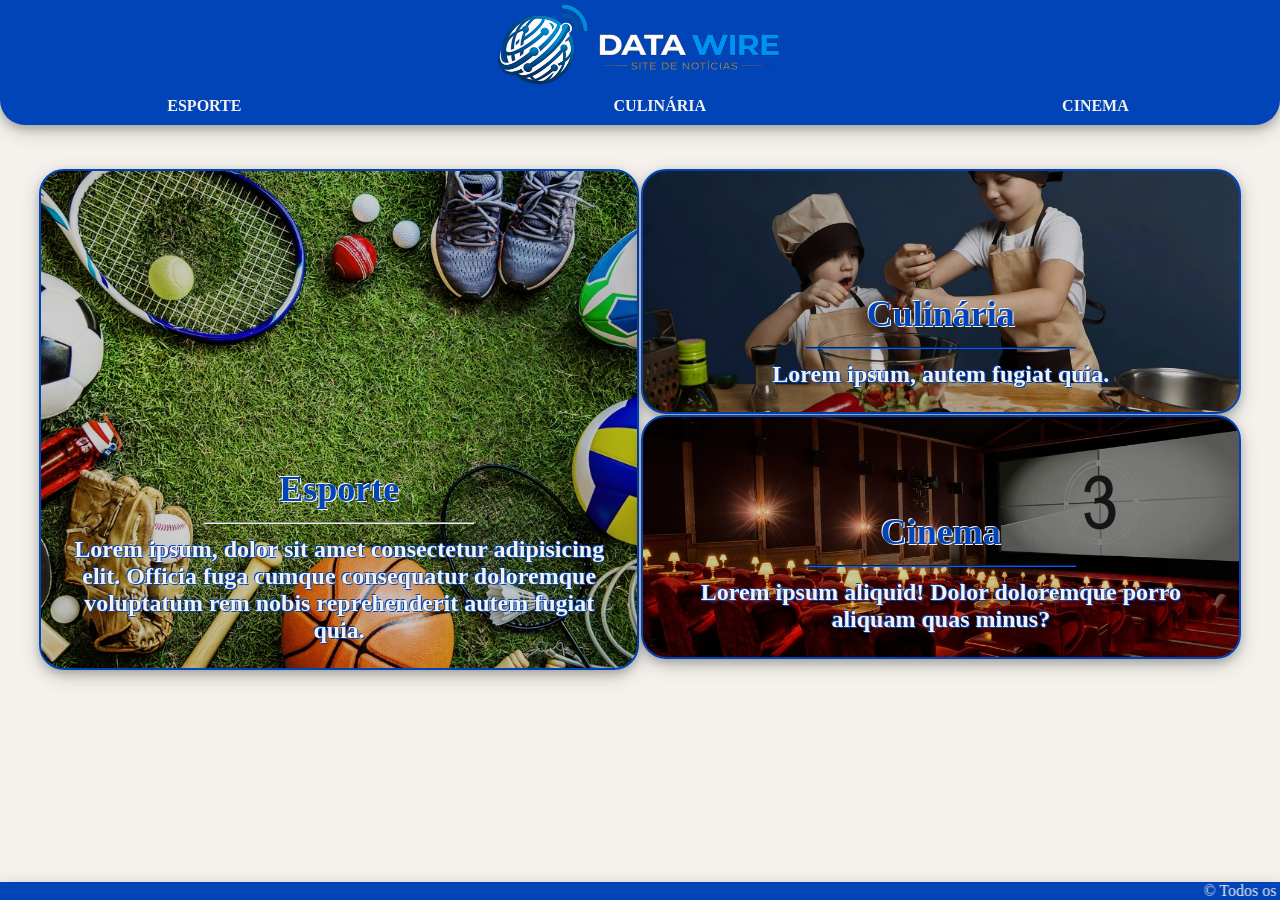
==== index.html @ 998877c6 "Add files via upload" ====
<!DOCTYPE html>
<html lang="pt-br">
<head>
    <meta charset="UTF-8">
    <meta name="viewport" content="width=device-width, initial-scale=1.0">

    <link rel="icon" type="image/x-icon" href="image/logo/logo.png">
    <title>DataWire</title>

    <link rel="stylesheet" href="css/menu.css">
</head>
<body>
    <header>
        <div class="linha1">
            <a href="index.html"><img src="image/logo/logo2.png" alt=""></a>
        </div>
        <div class="linha2">
            <table>
                <th><a href="html/noticia1.html">ESPORTE</a></th>
                <th><a href="">CULINÁRIA</a></th>
                <th><a href="">CINEMA</a></th>
            </table>
        </div>
    </header>
    <div class="conteudo">
        <div class="esquerda">
            <div class="noticia" href="html/noticia1.html" style="background-image: url(image/background/esporte.jpg);">
                <a href="html/noticia1.html">
                    <div class="fundo">
                        <h2>Esporte</h2>
                        <hr>
                        <strong><p>Lorem ipsum, dolor sit amet consectetur adipisicing elit. Officia fuga cumque consequatur doloremque voluptatum rem nobis reprehenderit autem fugiat quia.</p></strong>
                    </div>
                </a>
            </div>
        </div>
        <div class="direita">
            <div class="noticia" id="metade" style="background-image: url(image/background/culinaria.jpg);">
                <a href="" id="2">
                    <div class="fundo">
                        <h2>Culinária</h2>
                        <hr>
                        <strong><p>Lorem ipsum, autem fugiat quia.</p></strong>
                    </div>
                </a>
            </div>
            <div class="noticia" id="metade" style="background-image: url(image/background/cinema.jpg);">
                <a href="" id="3">
                    <div class="fundo">
                        <h2>Cinema</h2>
                        <hr>
                        <strong><p>Lorem ipsum aliquid! Dolor doloremque porro aliquam quas minus?</p></strong>
                    </div>
                </a>
            </div>
        </div>
    </div>

    <div class="menu">
        
    </div>

    <marquee behavior="scrool" direction="left">
        © Todos os direitos reservados. Trabalho realizado pelos seguintes integrantes: Francisco, Gabriel, Giovanna, Miguel, Patricia, Ronaldo e Vinicius
    </marquee>
</body>
</html>
---- css/menu.css ----
:root {
    --corPrincipal: rgb(0, 68, 184);
    --sombra: 0 4px 8px 0 rgba(0, 0, 0, 0.2), 0 6px 20px 0 rgba(0, 0, 0, 0.19);
    --most-white:#F5F2ED;
}

body {
    border: aqua none 5px;
    margin: auto;
    background-color: var(--most-white);
}
header{
    background-color: var(--corPrincipal);
    color: var(--most-white);
    margin: auto;
    margin-top: 0;
    height: 125px;
    text-align: center;
    flex-direction: row;
    border-radius: 0 0 25px 25px;
    box-shadow: var(--sombra);
}
.linha1 {
    height: 70%;
}
.linha1 img {
    height: 100%;
    width: auto;
}
.linha2 {
    height: 30%;
}
.linha2 table {
    width: 100%;
    height: 100%;
}

.conteudo {
    border: gold none 5px;
    margin: 3%;
    margin-bottom: 0%;
    height: 550px;
    display: flex;
    flex-direction: row;
}
.esquerda {
    border: rgb(83, 0, 83) none 5px;
    margin-top: 5px;
    height: 95%;
    width: 50%;
}
.direita {
    border: green none 5px;
    margin-top: 5px;
    height: 95%;
    width: 50%;
}
.noticia {
    border: var(--corPrincipal) solid 2px;
    margin: 1px;
    height: 95%;
    display: flex;
    flex-direction: column;
    border-radius: 25px;
    box-shadow: var(--sombra);
    

    background-size: cover;
    background-position: center;
    background-repeat: no-repeat;
}
#metade {
    height: 46%;
}

a {
    height: 100%;
    width: 100%;
    color: var(--most-white);
    text-decoration: none;
}
a .fundo {
    height: 100%;
    display: flex;
    flex-direction: column;
    color: var(--most-white);
    text-shadow: var(--corPrincipal) 1px 1px, var(--corPrincipal) -1px -1px;
    text-align: center;
    font-size: 150%;
    background-color: rgba(0, 0, 0, 0.19);
    border-radius: 25px;
    padding-left: 5%;
    padding-right: 5%;
}
.fundo h2 {
    margin-top: auto;
    margin-bottom: 0%;
    color: var(--corPrincipal);
    text-shadow: var(--most-white) 1px 1px, var(--most-white) -1px -1px;
}
.fundo p {
    margin-top: 0%;
}

hr {
    color: var(--corPrincipal);
    width: 50%;
}

.menu {
    position: fixed;
    left: 0;
    top: 0;
    width: 250px;
    height: 100%;
    border: black solid 5px;
    background-color: antiquewhite;
    display: none;
}

marquee {
    background-color: var(--corPrincipal);
    position: fixed;
    left: 0;
    bottom: 0;
    color: var(--most-white);
    box-shadow: var(--sombra);
}
::selection {
    background-color: var(--most-white);
    color: var(--corPrincipal);
}
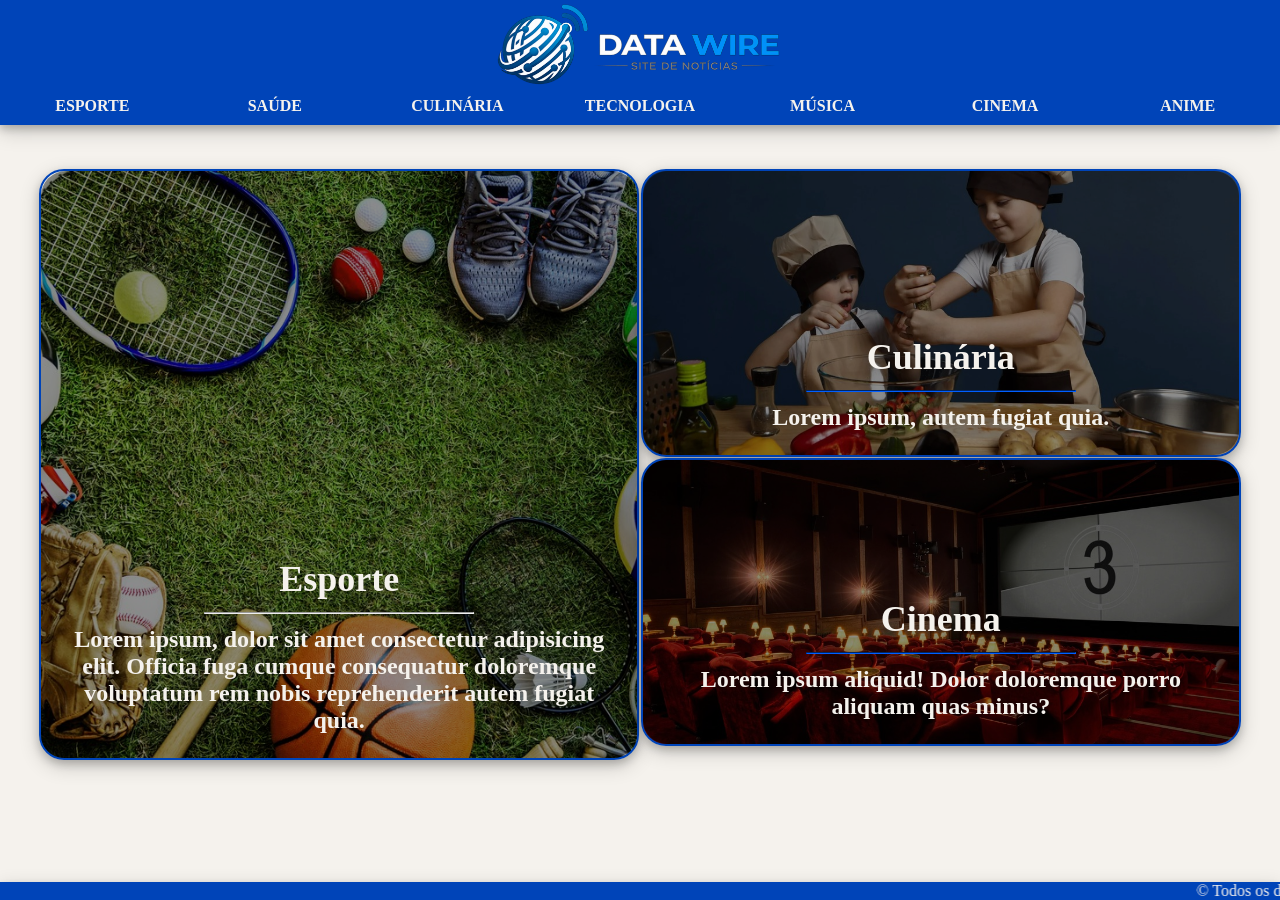
==== commit 5f4fa87b: "Add files via upload" ====
--- a/index.html
+++ b/index.html
@@ -10,18 +10,35 @@
     <link rel="stylesheet" href="css/menu.css">
 </head>
 <body>
-    <header>
+    <div class="header">
         <div class="linha1">
             <a href="index.html"><img src="image/logo/logo2.png" alt=""></a>
         </div>
         <div class="linha2">
             <table>
+                <!--Tema Esporte-->
                 <th><a href="html/noticia1.html">ESPORTE</a></th>
+
+                <!--Tema Saúde-->
+                <th><a href="">SAÚDE</a></th>
+
+                <!--Tema Culinária-->
                 <th><a href="">CULINÁRIA</a></th>
+
+                <!--Tema Tecnologia-->
+                <th><a href="">TECNOLOGIA</a></th>
+
+                <!--Tema Música-->
+                <th><a href="">MÚSICA</a></th>
+
+                <!--Tema Cinema-->
                 <th><a href="">CINEMA</a></th>
+
+                <!--Tema Anime-->
+                <th><a href="">ANIME</a></th>
             </table>
         </div>
-    </header>
+    </div>
     <div class="conteudo">
         <div class="esquerda">
             <div class="noticia" href="html/noticia1.html" style="background-image: url(image/background/esporte.jpg);">
@@ -56,10 +73,6 @@
         </div>
     </div>
 
-    <div class="menu">
-        
-    </div>
-
     <marquee behavior="scrool" direction="left">
         © Todos os direitos reservados. Trabalho realizado pelos seguintes integrantes: Francisco, Gabriel, Giovanna, Miguel, Patricia, Ronaldo e Vinicius
     </marquee>
--- a/css/menu.css
+++ b/css/menu.css
@@ -1,24 +1,19 @@
-:root {
-    --corPrincipal: rgb(0, 68, 184);
-    --sombra: 0 4px 8px 0 rgba(0, 0, 0, 0.2), 0 6px 20px 0 rgba(0, 0, 0, 0.19);
-    --most-white:#F5F2ED;
-}
-
 body {
     border: aqua none 5px;
     margin: auto;
-    background-color: var(--most-white);
+    background-color: #F5F2ED;
 }
-header{
-    background-color: var(--corPrincipal);
-    color: var(--most-white);
+
+/* Aqui estão as configurações do cabeçalho, com os principais links */
+.header{
+    background-color: rgb(0, 68, 184);
+    color: #F5F2ED;
     margin: auto;
     margin-top: 0;
     height: 125px;
     text-align: center;
     flex-direction: row;
-    border-radius: 0 0 25px 25px;
-    box-shadow: var(--sombra);
+    box-shadow: 0 4px 8px 0 rgba(0, 0, 0, 0.2), 0 6px 20px 0 rgba(0, 0, 0, 0.19);
 }
 .linha1 {
     height: 70%;
@@ -34,35 +29,35 @@
     width: 100%;
     height: 100%;
 }
+th {
+    width: 14%;
+}
 
+/* Aqui estão as configurações gerais do conteúdo */
 .conteudo {
-    border: gold none 5px;
     margin: 3%;
-    margin-bottom: 0%;
-    height: 550px;
+    height: 650px;
     display: flex;
     flex-direction: row;
 }
 .esquerda {
-    border: rgb(83, 0, 83) none 5px;
     margin-top: 5px;
     height: 95%;
     width: 50%;
 }
 .direita {
-    border: green none 5px;
     margin-top: 5px;
     height: 95%;
     width: 50%;
 }
 .noticia {
-    border: var(--corPrincipal) solid 2px;
+    border: rgb(0, 68, 184) solid 2px;
     margin: 1px;
     height: 95%;
     display: flex;
     flex-direction: column;
     border-radius: 25px;
-    box-shadow: var(--sombra);
+    box-shadow: 0 4px 8px 0 rgba(0, 0, 0, 0.2), 0 6px 20px 0 rgba(0, 0, 0, 0.19);
     
 
     background-size: cover;
@@ -73,21 +68,21 @@
     height: 46%;
 }
 
+/* Aqui estão as configurações de todos os links da tag "a" */
 a {
     height: 100%;
     width: 100%;
-    color: var(--most-white);
+    color: #F5F2ED;
     text-decoration: none;
 }
 a .fundo {
     height: 100%;
     display: flex;
     flex-direction: column;
-    color: var(--most-white);
-    text-shadow: var(--corPrincipal) 1px 1px, var(--corPrincipal) -1px -1px;
+    color: #F5F2ED;
     text-align: center;
     font-size: 150%;
-    background-color: rgba(0, 0, 0, 0.19);
+    background-color: rgba(0, 0, 0, 0.45);
     border-radius: 25px;
     padding-left: 5%;
     padding-right: 5%;
@@ -95,38 +90,29 @@
 .fundo h2 {
     margin-top: auto;
     margin-bottom: 0%;
-    color: var(--corPrincipal);
-    text-shadow: var(--most-white) 1px 1px, var(--most-white) -1px -1px;
+    color: #F5F2ED;
 }
 .fundo p {
     margin-top: 0%;
 }
 
 hr {
-    color: var(--corPrincipal);
+    color: rgb(0, 68, 184);
     width: 50%;
 }
 
-.menu {
-    position: fixed;
-    left: 0;
-    top: 0;
-    width: 250px;
-    height: 100%;
-    border: black solid 5px;
-    background-color: antiquewhite;
-    display: none;
-}
-
+/* Aqui estão as configurações do marquee */
 marquee {
-    background-color: var(--corPrincipal);
+    background-color: rgb(0, 68, 184);
     position: fixed;
     left: 0;
     bottom: 0;
-    color: var(--most-white);
-    box-shadow: var(--sombra);
+    color: #F5F2ED;
+    box-shadow: 0 4px 8px 0 rgba(0, 0, 0, 0.2), 0 6px 20px 0 rgba(0, 0, 0, 0.19);
 }
+
+/* Esse comando serve para o texto que estiver selecionado mude para as configurações abaixo */
 ::selection {
-    background-color: var(--most-white);
-    color: var(--corPrincipal);
+    background-color: #F5F2ED;
+    color: rgb(0, 68, 184);
 }
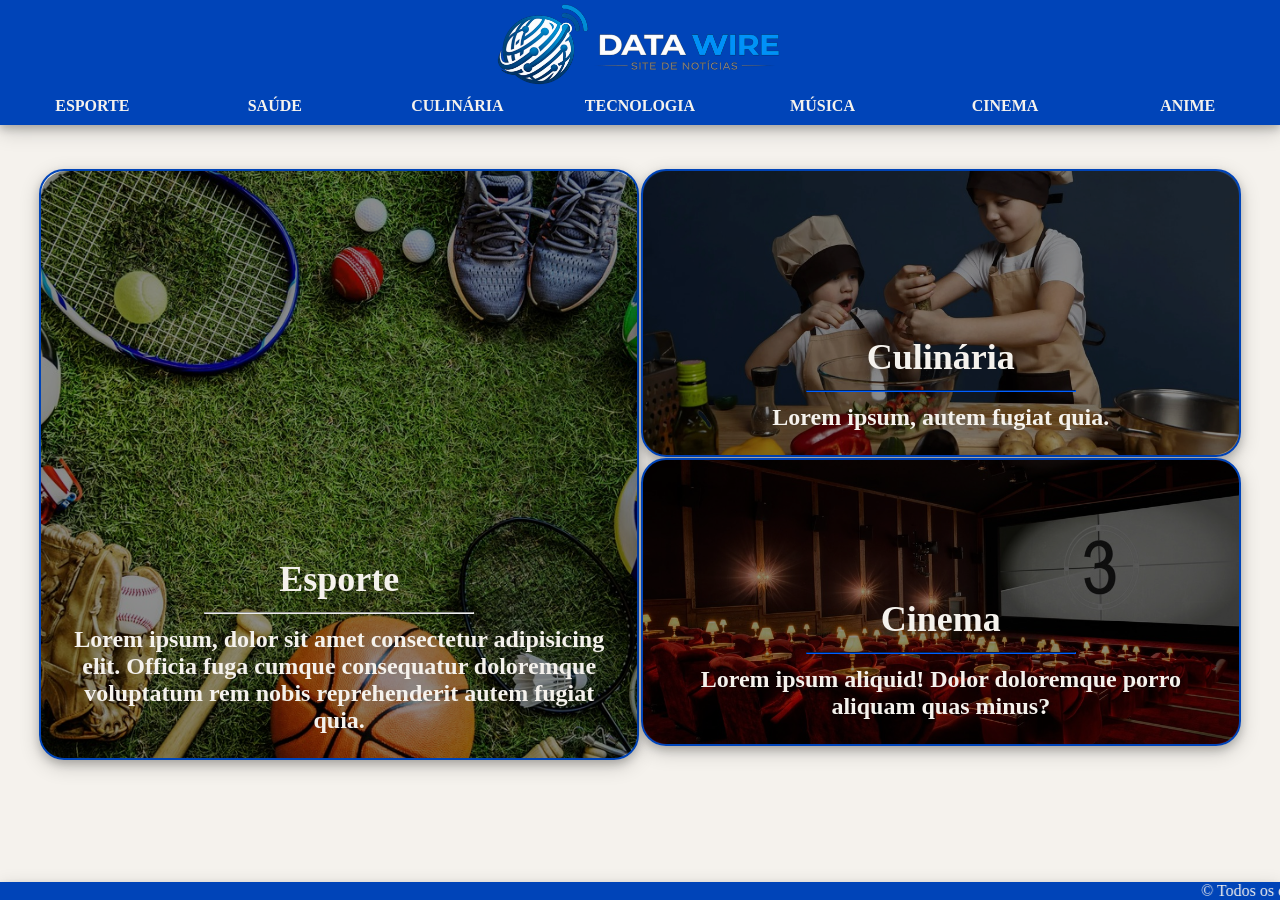
==== commit c9a33e9e: "Update index.html" ====
--- a/index.html
+++ b/index.html
@@ -74,7 +74,7 @@
     </div>
 
     <marquee behavior="scrool" direction="left">
-        © Todos os direitos reservados. Trabalho realizado pelos seguintes integrantes: Francisco, Gabriel, Giovanna, Miguel, Patricia, Ronaldo e Vinicius
+        © Todos os direitos reservados. Trabalho realizado pelos seguintes integrantes: Francisco, Gabriel, Giovanna, João, Miguel, Patricia, Ronaldo e Vinicius
     </marquee>
 </body>
-</html>+</html>
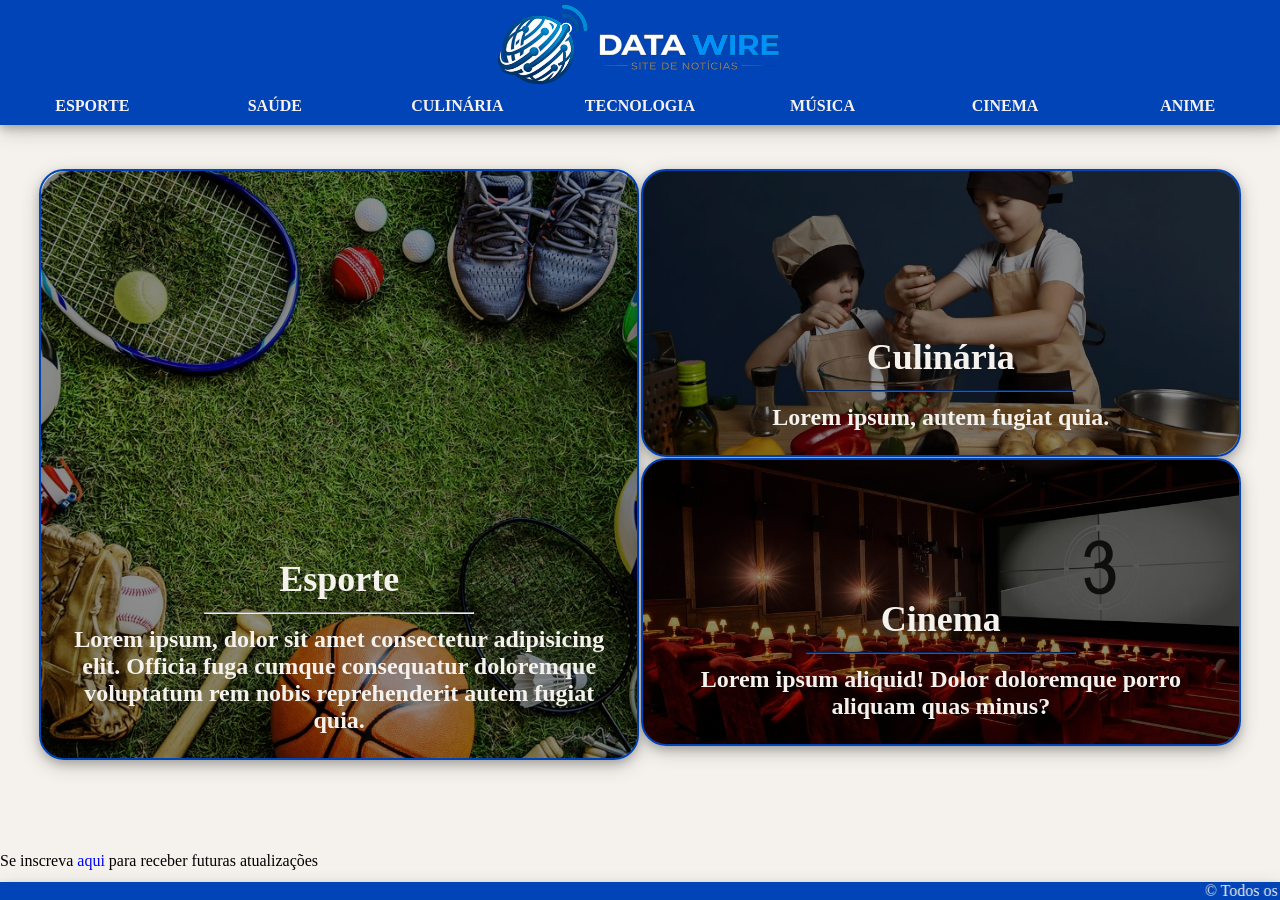
==== commit 96c6eaa7: "Add files via upload" ====
--- a/index.html
+++ b/index.html
@@ -73,8 +73,12 @@
         </div>
     </div>
 
+    <div>
+        <p>Se inscreva <a href="" style="color: blue;">aqui</a> para receber futuras atualizações</p>
+    </div>
+
     <marquee behavior="scrool" direction="left">
         © Todos os direitos reservados. Trabalho realizado pelos seguintes integrantes: Francisco, Gabriel, Giovanna, João, Miguel, Patricia, Ronaldo e Vinicius
     </marquee>
 </body>
-</html>
+</html>
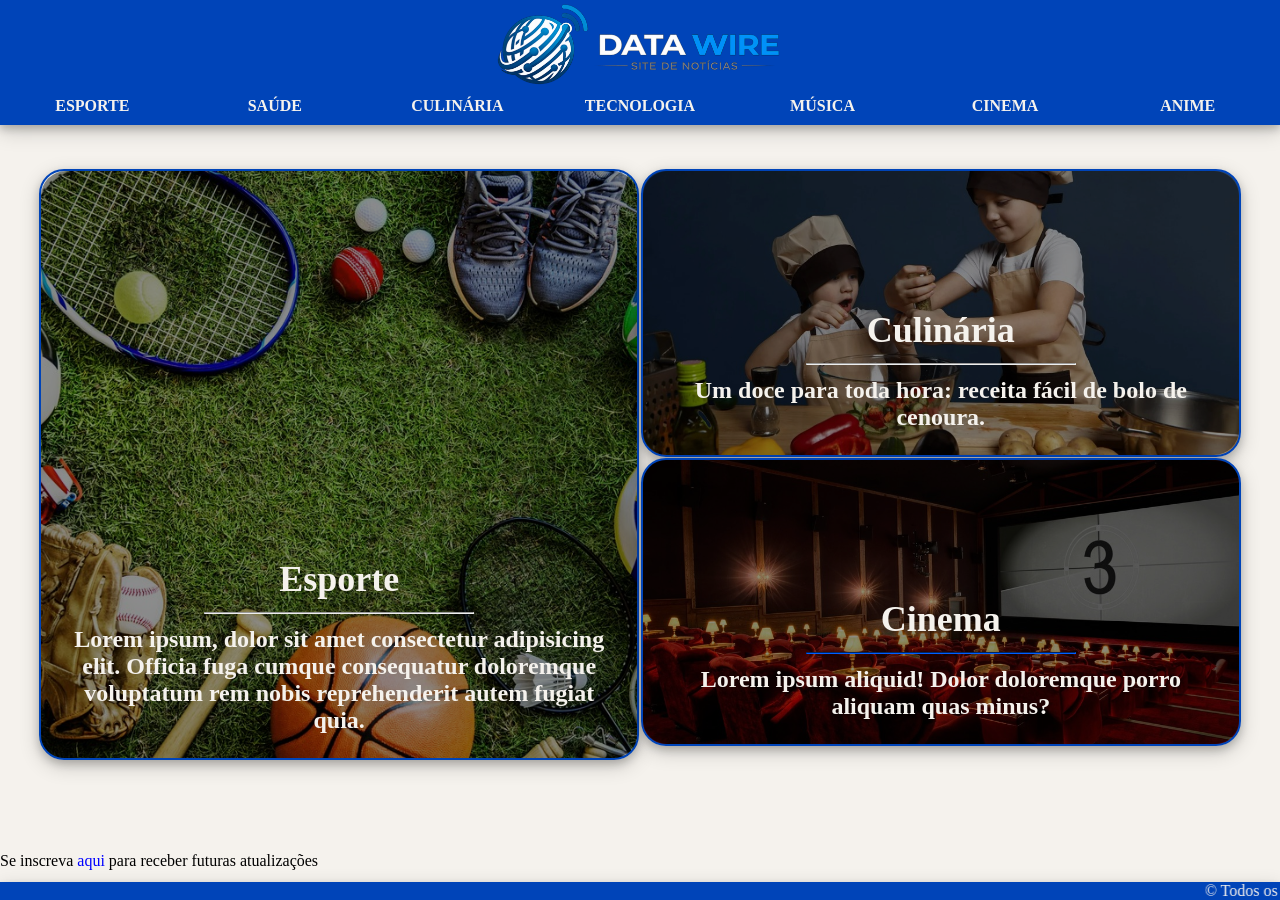
==== commit b5a8e017: "Add files via upload" ====
--- a/index.html
+++ b/index.html
@@ -23,7 +23,7 @@
                 <th><a href="">SAÚDE</a></th>
 
                 <!--Tema Culinária-->
-                <th><a href="">CULINÁRIA</a></th>
+                <th><a href="html/culinaria.html">CULINÁRIA</a></th>
 
                 <!--Tema Tecnologia-->
                 <th><a href="">TECNOLOGIA</a></th>
@@ -53,11 +53,11 @@
         </div>
         <div class="direita">
             <div class="noticia" id="metade" style="background-image: url(image/background/culinaria.jpg);">
-                <a href="" id="2">
+                <a href="html/culinaria.html" id="2">
                     <div class="fundo">
                         <h2>Culinária</h2>
                         <hr>
-                        <strong><p>Lorem ipsum, autem fugiat quia.</p></strong>
+                        <strong><p>Um doce para toda hora: receita fácil de bolo de cenoura.</p></strong>
                     </div>
                 </a>
             </div>
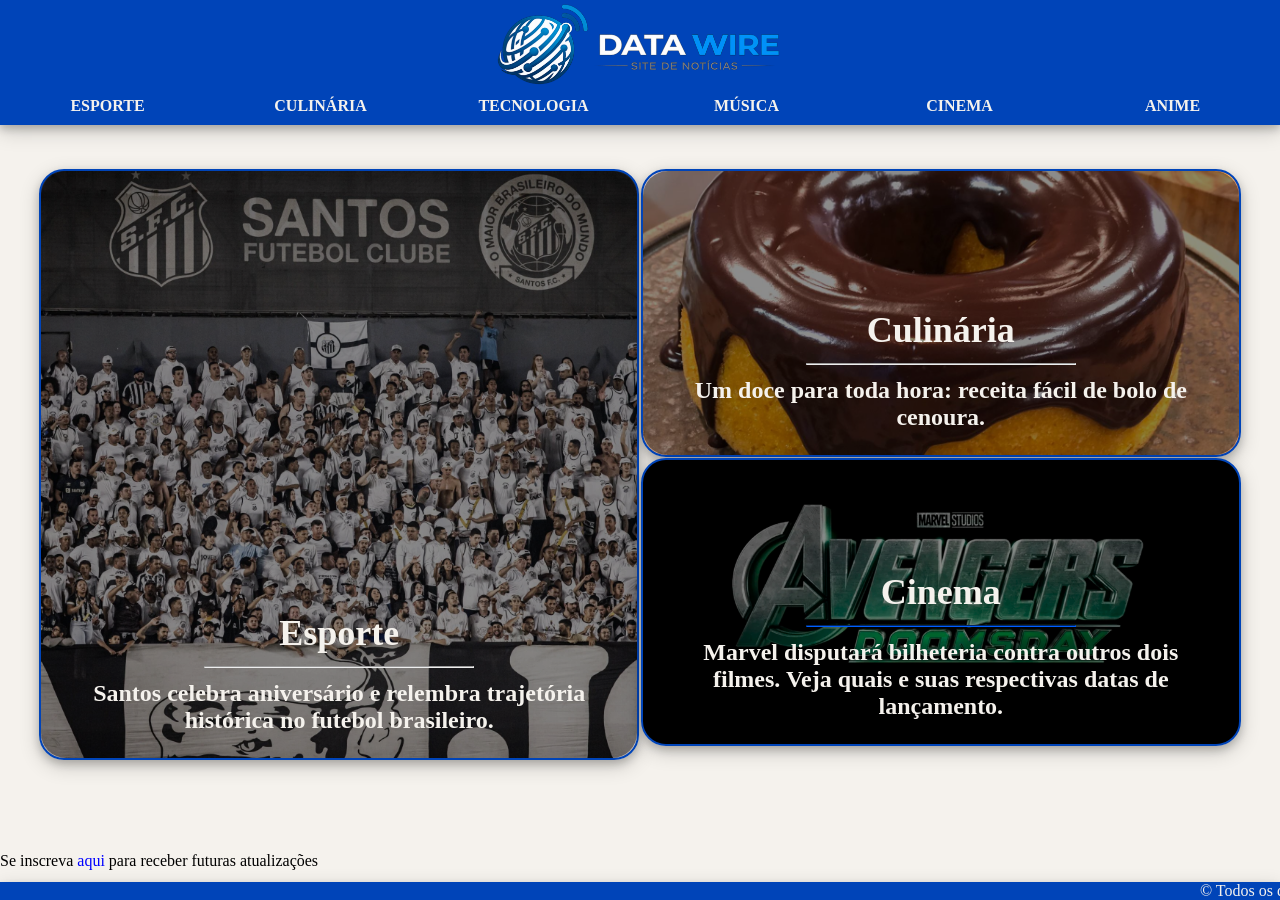
==== commit 99b60c89: "Add files via upload" ====
--- a/index.html
+++ b/index.html
@@ -17,10 +17,7 @@
         <div class="linha2">
             <table>
                 <!--Tema Esporte-->
-                <th><a href="html/noticia1.html">ESPORTE</a></th>
-
-                <!--Tema Saúde-->
-                <th><a href="">SAÚDE</a></th>
+                <th><a href="html/esporte.html">ESPORTE</a></th>
 
                 <!--Tema Culinária-->
                 <th><a href="html/culinaria.html">CULINÁRIA</a></th>
@@ -32,27 +29,27 @@
                 <th><a href="">MÚSICA</a></th>
 
                 <!--Tema Cinema-->
-                <th><a href="">CINEMA</a></th>
+                <th><a href="html/cinema.html">CINEMA</a></th>
 
                 <!--Tema Anime-->
-                <th><a href="">ANIME</a></th>
+                <th><a href="html/anime.html">ANIME</a></th>
             </table>
         </div>
     </div>
     <div class="conteudo">
         <div class="esquerda">
-            <div class="noticia" href="html/noticia1.html" style="background-image: url(image/background/esporte.jpg);">
+            <div class="noticia" href="html/noticia1.html" style="background-image: url(image/background/santos.webp);">
                 <a href="html/noticia1.html">
                     <div class="fundo">
                         <h2>Esporte</h2>
                         <hr>
-                        <strong><p>Lorem ipsum, dolor sit amet consectetur adipisicing elit. Officia fuga cumque consequatur doloremque voluptatum rem nobis reprehenderit autem fugiat quia.</p></strong>
+                        <strong><p>Santos celebra aniversário e relembra trajetória histórica no futebol brasileiro.</p></strong>
                     </div>
                 </a>
             </div>
         </div>
         <div class="direita">
-            <div class="noticia" id="metade" style="background-image: url(image/background/culinaria.jpg);">
+            <div class="noticia" id="metade" style="background-image: url(image/background/bolo.jpg);">
                 <a href="html/culinaria.html" id="2">
                     <div class="fundo">
                         <h2>Culinária</h2>
@@ -61,12 +58,12 @@
                     </div>
                 </a>
             </div>
-            <div class="noticia" id="metade" style="background-image: url(image/background/cinema.jpg);">
+            <div class="noticia" id="metade" style="background-image: url(image/background/vingadores\ 5.jpg);">
                 <a href="" id="3">
                     <div class="fundo">
                         <h2>Cinema</h2>
                         <hr>
-                        <strong><p>Lorem ipsum aliquid! Dolor doloremque porro aliquam quas minus?</p></strong>
+                        <strong><p>Marvel disputará bilheteria contra outros dois filmes. Veja quais e suas respectivas datas de lançamento.</p></strong>
                     </div>
                 </a>
             </div>
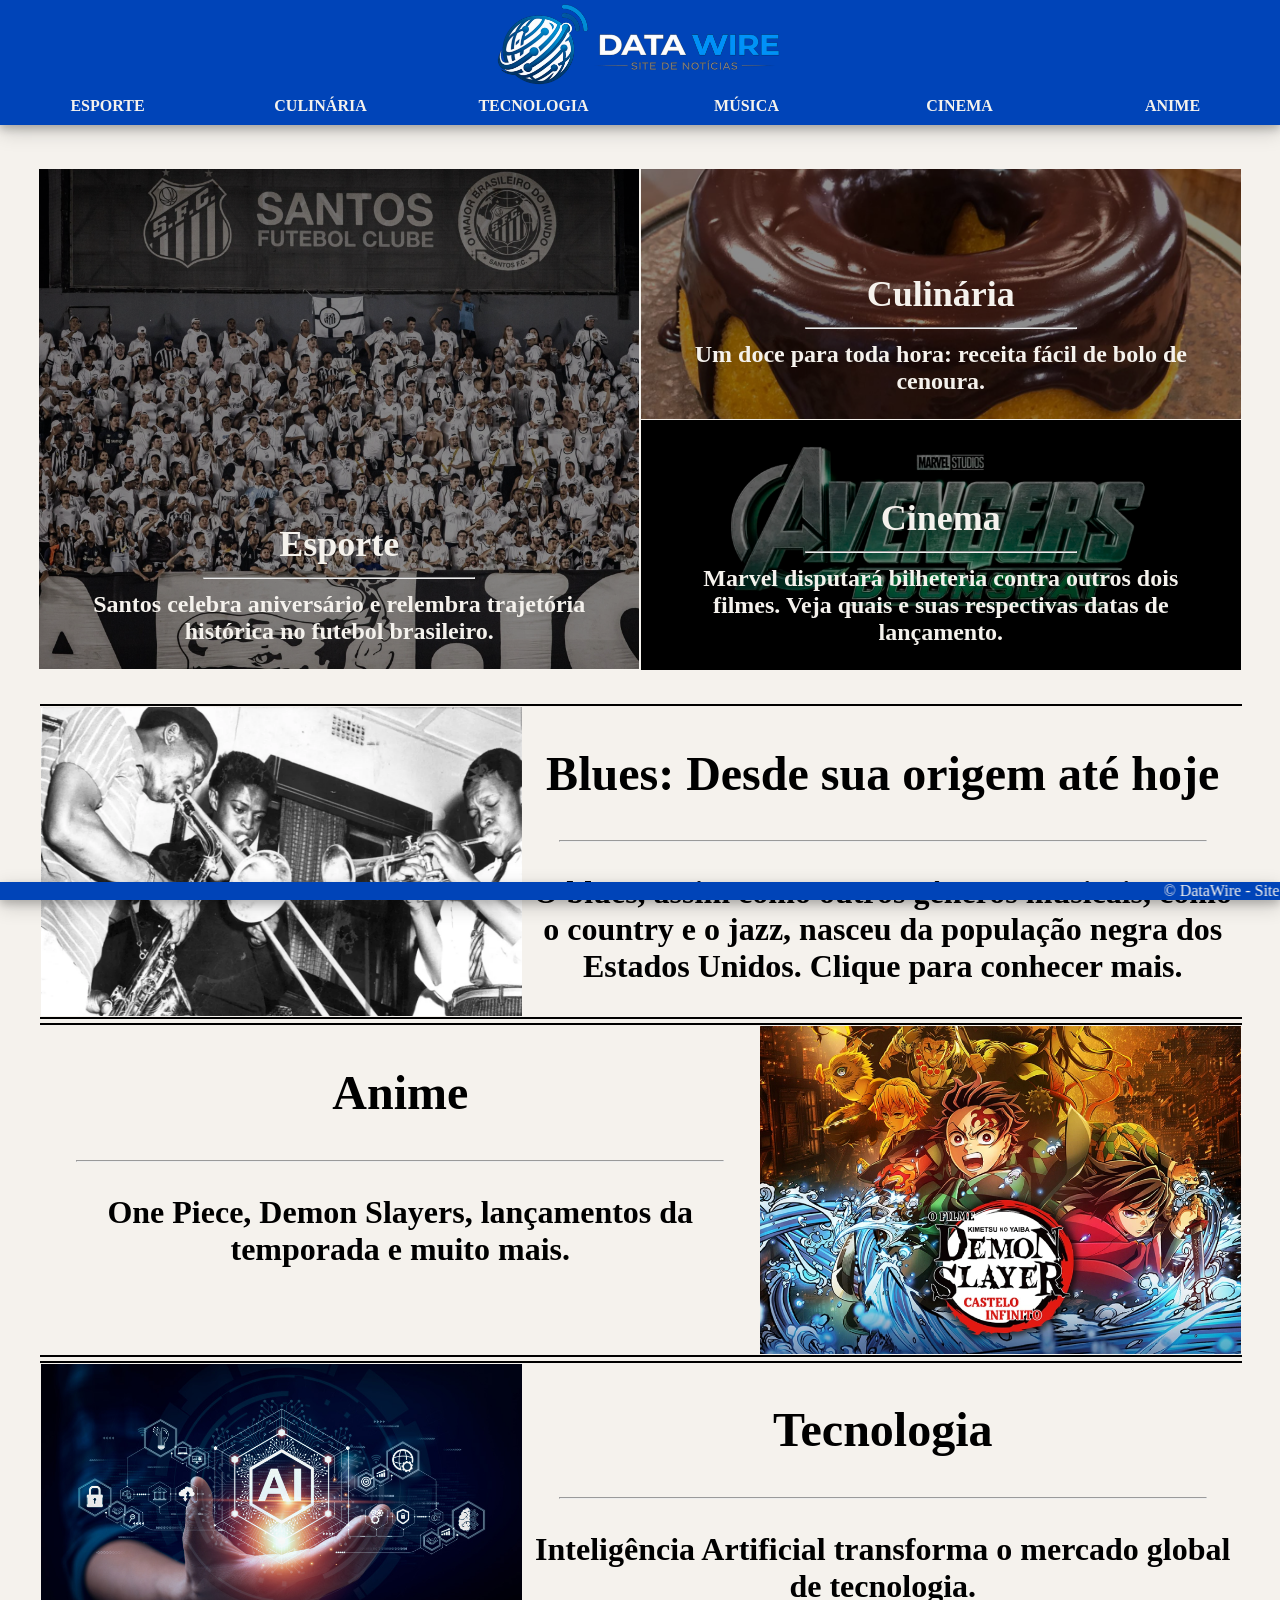
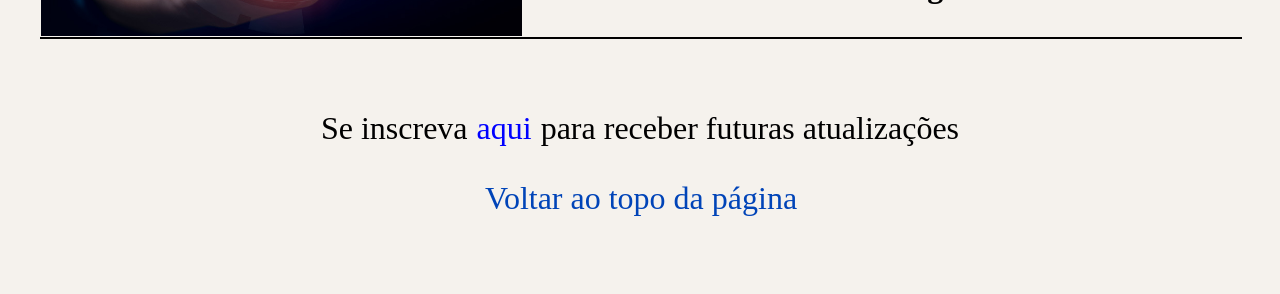
==== commit fd26f967: "Add files via upload" ====
--- a/index.html
+++ b/index.html
@@ -23,10 +23,10 @@
                 <th><a href="html/culinaria.html">CULINÁRIA</a></th>
 
                 <!--Tema Tecnologia-->
-                <th><a href="">TECNOLOGIA</a></th>
+                <th><a href="html/tecnologia.html">TECNOLOGIA</a></th>
 
                 <!--Tema Música-->
-                <th><a href="">MÚSICA</a></th>
+                <th><a href="html/musica.html">MÚSICA</a></th>
 
                 <!--Tema Cinema-->
                 <th><a href="html/cinema.html">CINEMA</a></th>
@@ -39,7 +39,7 @@
     <div class="conteudo">
         <div class="esquerda">
             <div class="noticia" href="html/noticia1.html" style="background-image: url(image/background/santos.webp);">
-                <a href="html/noticia1.html">
+                <a href="html/esporte.html">
                     <div class="fundo">
                         <h2>Esporte</h2>
                         <hr>
@@ -59,7 +59,7 @@
                 </a>
             </div>
             <div class="noticia" id="metade" style="background-image: url(image/background/vingadores\ 5.jpg);">
-                <a href="" id="3">
+                <a href="html/cinema.html" id="3">
                     <div class="fundo">
                         <h2>Cinema</h2>
                         <hr>
@@ -69,13 +69,54 @@
             </div>
         </div>
     </div>
+    <div class="conteudo2">
+        <a href="html/musica.html" id="4">
+            <div class="noticia2">
+                <img src="image/background/blues.jpeg" alt="">
+                <div class="resumo">
+                    <h2>Blues: Desde sua origem até hoje</h2>
+                    <hr>
+                    <strong><p>O blues, assim como outros gêneros musicais, como o country e o jazz, nasceu da população negra dos Estados Unidos. Clique para conhecer mais.</p></strong>
+                </div>
+            </div>
+        </a>
+        <a href="html/anime.html" id="4">
+            <div class="noticia2" style="flex-direction: row-reverse;">
+                <img src="image/background/demonslayer.jpg" alt="">
+                <div class="resumo">
+                    <h2>Anime</h2>
+                    <hr>
+                    <strong><p>One Piece, Demon Slayers, lançamentos da temporada e muito mais.</p></strong>
+                </div>
+            </div>
+        </a>
+        <a href="html/tecnologia.html" id="4">
+            <div class="noticia2">
+                <img src="image/background/IA.jpg" alt="">
+                <div class="resumo">
+                    <h2>Tecnologia</h2>
+                    <hr>
+                    <strong><p>Inteligência Artificial transforma o mercado global de tecnologia.</p></strong>
+                </div>
+            </div>
+        </a>
 
-    <div>
-        <p>Se inscreva <a href="" style="color: blue;">aqui</a> para receber futuras atualizações</p>
+        <br>
+        
+        <div>
+            <p>Se inscreva <a href="html/formulario.html" style="color: blue;">aqui</a> para receber futuras atualizações</p>
+        </div>
+
+        <a href="" style="color: rgb(0, 68, 184);">Voltar ao topo da página</a>
+
+        <br>
     </div>
 
-    <marquee behavior="scrool" direction="left">
-        © Todos os direitos reservados. Trabalho realizado pelos seguintes integrantes: Francisco, Gabriel, Giovanna, João, Miguel, Patricia, Ronaldo e Vinicius
+
+
+    <!--Rodapé da página-->
+    <marquee behavior="scroll" direction="left">
+        © DataWire - Site de Notícias | Integrantes: Francisco, Gabriel, Giovanna, João Pedro, João Victor, Patricia, Ronaldo e Vinicius
     </marquee>
 </body>
 </html>
--- a/css/menu.css
+++ b/css/menu.css
@@ -1,5 +1,4 @@
 body {
-    border: aqua none 5px;
     margin: auto;
     background-color: #F5F2ED;
 }
@@ -36,28 +35,25 @@
 /* Aqui estão as configurações gerais do conteúdo */
 .conteudo {
     margin: 3%;
-    height: 650px;
+    height: 500px;
     display: flex;
     flex-direction: row;
 }
 .esquerda {
     margin-top: 5px;
-    height: 95%;
+    height: 100%;
     width: 50%;
 }
 .direita {
     margin-top: 5px;
-    height: 95%;
+    height: 100%;
     width: 50%;
 }
 .noticia {
-    border: rgb(0, 68, 184) solid 2px;
     margin: 1px;
-    height: 95%;
+    height: 100%;
     display: flex;
     flex-direction: column;
-    border-radius: 25px;
-    box-shadow: 0 4px 8px 0 rgba(0, 0, 0, 0.2), 0 6px 20px 0 rgba(0, 0, 0, 0.19);
     
 
     background-size: cover;
@@ -65,7 +61,42 @@
     background-repeat: no-repeat;
 }
 #metade {
-    height: 46%;
+    height: 50%;
+}
+
+.conteudo2 {
+    margin: 3%;
+    display: flex;
+    flex-direction: column;
+    text-align: center;
+    font-size: 2em;
+}
+.conteudo2 a {
+    margin: 1px;
+}
+.noticia2 {
+    margin: 1px;
+
+    height: 100%;
+    display: flex;
+    flex-direction: row;
+    
+    border-top: 2px black solid;
+    border-bottom: 2px black solid;
+}
+.noticia2 img {
+    margin: 1px;
+    width: 40%;
+    height: auto;
+}
+.resumo {
+    color: #000;
+    width: 60%;
+    margin-left: 1px;
+}
+.resumo hr {
+    color: rgb(0, 68, 184);
+    width: 90%;
 }
 
 /* Aqui estão as configurações de todos os links da tag "a" */
@@ -83,7 +114,6 @@
     text-align: center;
     font-size: 150%;
     background-color: rgba(0, 0, 0, 0.45);
-    border-radius: 25px;
     padding-left: 5%;
     padding-right: 5%;
 }
